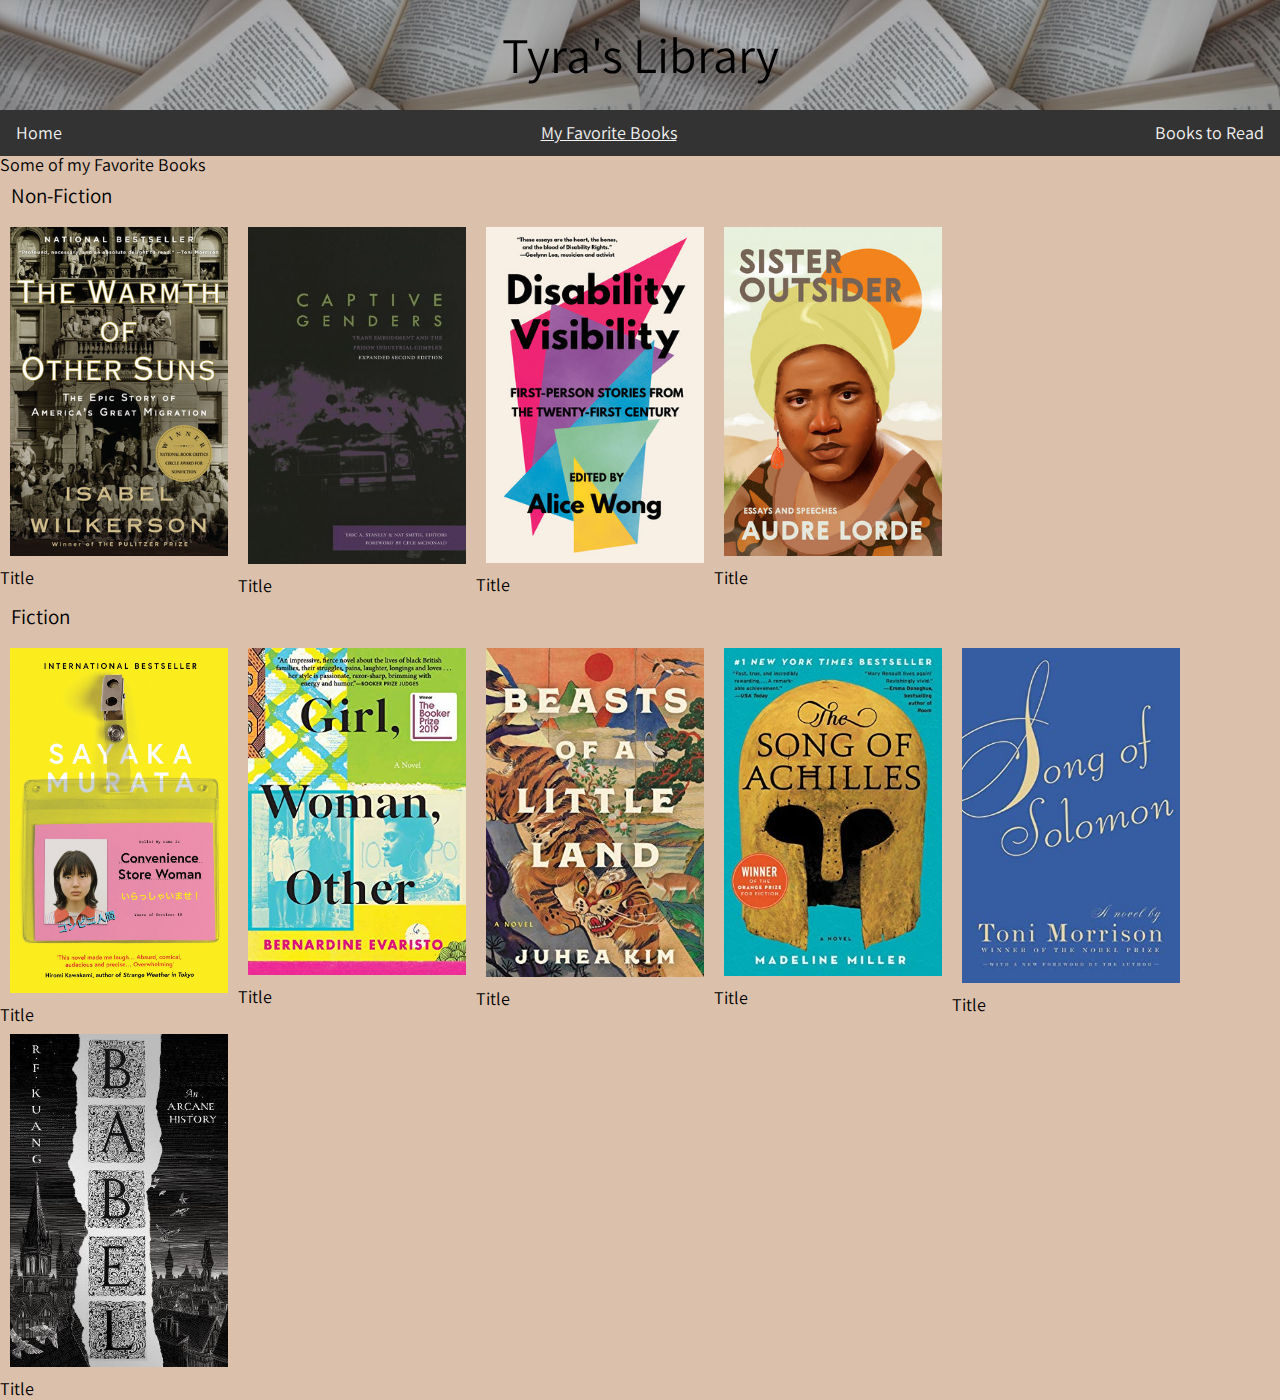
==== fave_books.html @ 15cc537c "Add files via upload" ====
<!DOCTYPE html>
<html lang="en">
<head>
    <meta charset="UTF-8">
    <meta http-equiv="X-UA-Compatible" content="IE=edge">
    <meta name="viewport" content="width=device-width, initial-scale=1.0">
    <link rel="icon" type="image/png" href="images/book_icon.png"/>
    <link rel="stylesheet" href="css/html5reset.css">
    <link href='https://fonts.googleapis.com/css?family=Assistant' rel='stylesheet'>
    <link rel="stylesheet" href="css/style.css">
    <title>Tyra Briscoe Final Project</title>
</head>

<body>
    <a class = "skip" href="#skip">Skip to Main Content</a>
    <div class="header">
        <h1>Tyra's Library</h1>
    </div>
    
    <div class="topnav">
        <a href="index.html">Home </a>
        <a href = "fave_books.html" class="active_page"> My Favorite Books </a>
        <a href = "to_be_read.html"> Books to Read </a>
    </div>

    <main class="books" id = "skip">
        <h1> Some of my Favorite Books</h1>
        <div class =  "flex_container">
            <h2>Non-Fiction</h2>
            <div class ="nonfiction flex_img">
                <img src="images/warmth_of_other_suns_cover.jpeg" alt="The Warmth of Other Suns: The Epic Story of America's Great Migration by Isabel Wilkerson"/>
                <div class="booktitle">
                    <p> Title</p>
                </div>
            </div>
            <div class ="nonfiction flex_img container">
                <img src="images/captive_genders_cover.jpeg" alt="Captive Genders Trans Embodiment and the Prison Industrial Complex"/>
                <div class="booktitle">
                    <p> Title</p>
                </div>
            </div>

            <div class = "nonfiction flex_img">
                <img src="images/disability_visibility_cover.jpeg" alt=" Disability Visibility First-Person Stories From the Twenty-First Century"/>
                <div class="booktitle">
                    <p>Title</p>
                </div>
            </div>

            <div class = "nonfiction flex_img"> 
                <img src="images/sister_outsider_cover.jpeg" alt="Sister Outsider Essays and Speeches"/>
                <div class="booktitle">
                    <p>Title</p>
                </div>
            </div>
            
            <h2> Fiction </h2>

            <div class = "fiction flex_img"> 
                <img src="images/conbini_woman_cover.jpeg" alt="Convenience Store Woman"/>
                <div class="booktitle">
                    <p>Title</p>
                </div>
            </div>
        
            <div class = "fiction flex_img"> 
                <img src="images/girl_woman_other_cover.jpeg" alt="Girl, Woman, Other"/>
                <div class="booktitle">
                    <p>Title</p>
                </div>
            </div>

            <div class = "fiction flex_img"> 
                <img src="images/beasts_cover.jpg" alt="Beasts of a Little Land"/>
                <div class="booktitle">
                    <p>Title</p>
                </div>
            </div>

            <div class = "fiction flex_img"> 
                <img src="images/song_of_achilles_cover.jpg" alt="The Song of Achilles"/>
                <div class="booktitle">
                    <p>Title</p>
                </div>
            </div>

            <div class = "fiction flex_img"> 
                <img src="images/song_of_solomon_cover.jpg" alt="Song of Solomon"/>
                <div class="booktitle">
                    <p>Title</p>
                </div>
            </div>

             <div class = "fiction flex_img"> 
                <img src="images/babel_cover.jpeg" alt="Babel: An Arcane History"/>
                <div class="booktitle">
                    <p>Title</p>
                </div>
            </div>
        </div>

    </main>





</body>
---- css/style.css ----
/* styling for all pages */
/* header */

header{
    display: flex;
    flex-direction: column;
    align-items: center;
}

.header {
    padding: 30px;
    text-align: center;
    background-image: url(../images/lightmodeheader.jpg);
  }

  .header h1 {
    font-size: 50px;
  }  
/* nav bar */
.topnav {
    display:flex;
    flex-direction: column;
    overflow: hidden;
    background-color: #333;
  }
.topnav a {
    display: block;
    color: #f2f2f2;
    text-align: center;
    padding: 14px 16px;
    text-decoration: none;
  }
  /* change nav bar color on hover */
.topnav a:hover {
    background-color: #ddd;
    color: black;
    text-decoration: underline;
  }

/* highlights current page -  i want to add a book emoji before the name of the page but idk how */
.topnav a.active_page:link, a.active_page:visited{
    /* content:'\1F4D6';  */
    text-decoration:underline;

}

body{
    background-color: #dbc1ac;
	font-family: 'Assistant';
    font-size: 18px;
}

body h2{
    font-size: 21px;
}
/* book bullet points */
ul{
    list-style: "\1F4D6";
    list-style-position: inside;
}


/* Footer */
/* .footer {
    padding: 20px;
    text-align: center;
    background-image: url(../images/lightmodeheader.jpg);
    margin-top: 20px;
  } */
  
/* skip to content */
a.skip{
background: white;
left: 0;
padding: 6px;
position: absolute;
top: -40px;
-webkit-transition: top 1s ease-out;
transition: top 1s ease-out;
z-index: 1;
}

a.skip:focus{
top:20px;
color: black;
text-decoration-style: solid;
}

*:focus{
border: 2px solid tan;
}


h2{
    width:100%;
    margin: auto;
    padding: 11px;
}


/* home page */

.home_container{
    display: flex;
    flex-flow: row wrap;
    justify-content: center; 
}
/* cards */
.card {
    background-color: #ece0d1;
    padding: 20px;
    margin-top: 20px;
    flex-basis: 100%;
  }

/* currently reading overlay */
.bookcontainer {
position: relative;
width: 50%;
}

.current_reads_img {
display: inline block;
width: 100%;
height: auto;
}

.overlay {
position: absolute;
top: 0;
bottom: 0;
left: 0;
right: 0;
height: 100%;
width: 100%;
opacity: 0;
transition: .5s ease;
background-color: #8d8079;
}

.bookcontainer:hover .overlay {
opacity: 1;
}

.booktext {
color: white;
font-size: 20px;
position: absolute;
top: 50%;
left: 50%;
transform: translate(-50%, -50%);
-ms-transform: translate(-50%, -50%);}

/* fave books - flex */
    
.flex_container{
    display: flex;
    flex-direction: row;
    flex-wrap:wrap;
    justify-items: center;
    align-content: center;
}

.flex_img img{
    margin: 10px;
    width: 218px;
    height: auto;
    flex-wrap: wrap;
    align-content: center;
}
     
/* grid- tbr page */
.gallery{ 
    display: grid;
    width: 90%;
    grid-template-columns: 90%;
    row-gap: 11px;
    padding-top: 11px;
    justify-content: space-evenly;
    align-items: center;
}

.gallery > div{
    /* width: 280px;
    height: 100px;
    background-color: #E5C19A; */
    border: 10px ridge #A15C3D;
}

.gallery > div > img{
    width: 85%;
    margin: auto;
    display: block;
}

.gallery > div > p{
    text-align: center;
}

/* media query tablet view */
@media screen and (min-width: 500px){
    .gallery {
        display: grid;
        grid-template-columns: 45% 45%;
    }

    nav{
        width: 100%;
    }
    .topnav{
        display: flex;
        flex-direction: row;
        justify-content: space-between;
    }

    .flex_image{
        flex-basis: 200px;
    }


    /* .flex_container img{
        display: flex;
        flex-wrap: wrap;
        flex-direction: row;
        justify-content: center; 
    } */
    /* .nonfiction {
        flex-basis: 200px;

    } */
}


/* media query larger screen view */

@media screen and (min-width: 750px){
    .gallery{
       grid-template-columns: 32% 32% 32%;
    }
    header {
        flex-flow: row;
        justify-content: space-between;
    }    

    .rightcolumn {   
        width: 100%;
        padding: 0;
      }
}
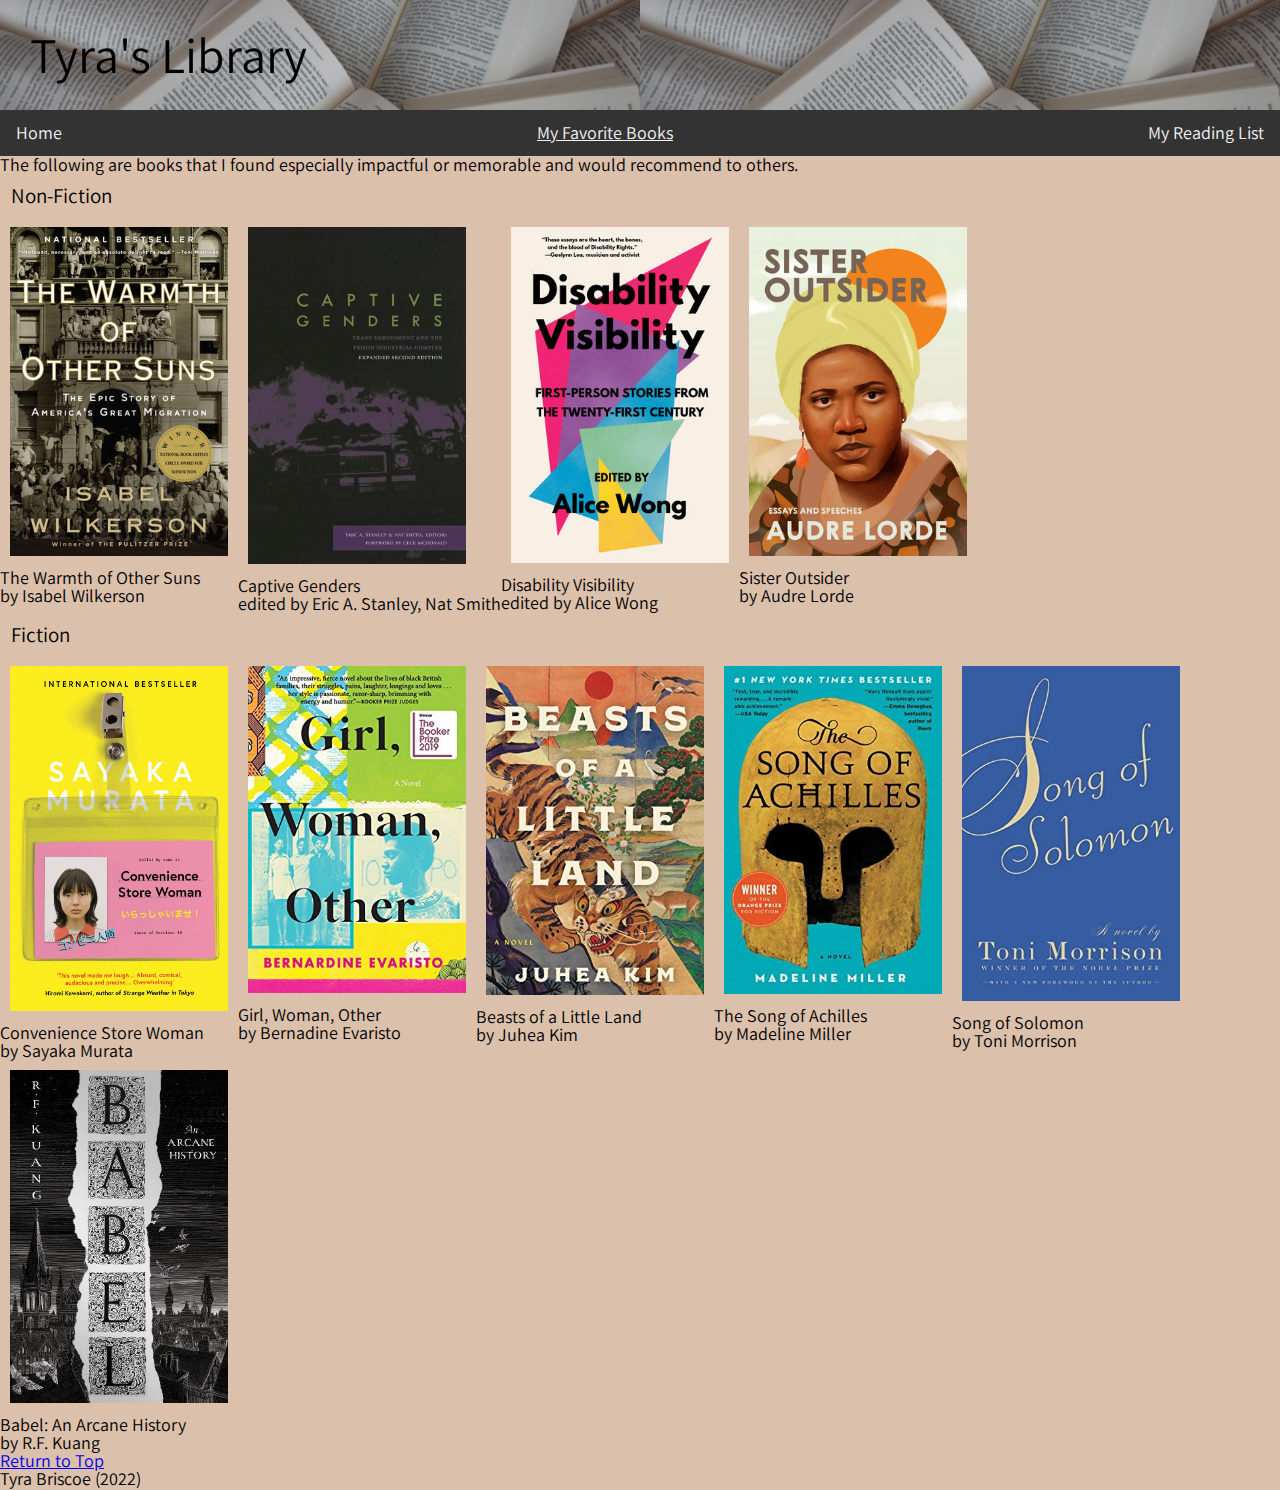
==== commit e0a84f2d: "Add files via upload" ====
--- a/fave_books.html
+++ b/fave_books.html
@@ -4,102 +4,121 @@
     <meta charset="UTF-8">
     <meta http-equiv="X-UA-Compatible" content="IE=edge">
     <meta name="viewport" content="width=device-width, initial-scale=1.0">
-    <link rel="icon" type="image/png" href="images/book_icon.png"/>
+    <link rel="icon" type="image/png" href="images/book_icon.png">
     <link rel="stylesheet" href="css/html5reset.css">
     <link href='https://fonts.googleapis.com/css?family=Assistant' rel='stylesheet'>
+    <link href='https://fonts.googleapis.com/css?family=Courier Prime' rel='stylesheet'>
     <link rel="stylesheet" href="css/style.css">
     <title>Tyra Briscoe Final Project</title>
 </head>
 
 <body>
     <a class = "skip" href="#skip">Skip to Main Content</a>
-    <div class="header">
-        <h1>Tyra's Library</h1>
-    </div>
+    <header class="header">
+        <h1 id = "typewriter">Tyra's Library</h1>
+    </header>
     
+    <nav>
     <div class="topnav">
         <a href="index.html">Home </a>
         <a href = "fave_books.html" class="active_page"> My Favorite Books </a>
-        <a href = "to_be_read.html"> Books to Read </a>
+        <a href = "to_be_read.html"> My Reading List </a>
     </div>
+    </nav>
 
     <main class="books" id = "skip">
-        <h1> Some of my Favorite Books</h1>
+        <p> The following are books that I found especially impactful or memorable and would recommend to others. </p>
         <div class =  "flex_container">
             <h2>Non-Fiction</h2>
             <div class ="nonfiction flex_img">
                 <img src="images/warmth_of_other_suns_cover.jpeg" alt="The Warmth of Other Suns: The Epic Story of America's Great Migration by Isabel Wilkerson"/>
                 <div class="booktitle">
-                    <p> Title</p>
+                    <p> The Warmth of Other Suns</p>
+                    <p>by Isabel Wilkerson</p>
                 </div>
             </div>
             <div class ="nonfiction flex_img container">
                 <img src="images/captive_genders_cover.jpeg" alt="Captive Genders Trans Embodiment and the Prison Industrial Complex"/>
                 <div class="booktitle">
-                    <p> Title</p>
+                    <p> Captive Genders</p>
+                    <p> edited by Eric A. Stanley, Nat Smith</p>
                 </div>
             </div>
 
             <div class = "nonfiction flex_img">
                 <img src="images/disability_visibility_cover.jpeg" alt=" Disability Visibility First-Person Stories From the Twenty-First Century"/>
                 <div class="booktitle">
-                    <p>Title</p>
+                    <p>Disability Visibility</p>
+                    <p>edited by Alice Wong</p>
                 </div>
             </div>
 
             <div class = "nonfiction flex_img"> 
                 <img src="images/sister_outsider_cover.jpeg" alt="Sister Outsider Essays and Speeches"/>
                 <div class="booktitle">
-                    <p>Title</p>
+                    <p>Sister Outsider</p>
+                    <p>by Audre Lorde</p>
                 </div>
             </div>
             
             <h2> Fiction </h2>
 
             <div class = "fiction flex_img"> 
-                <img src="images/conbini_woman_cover.jpeg" alt="Convenience Store Woman"/>
+                <img src="images/conbini_woman_cover.jpeg" alt="Convenience Store Woman">
                 <div class="booktitle">
-                    <p>Title</p>
+                    <p>Convenience Store Woman</p>
+                    <p>by Sayaka Murata</p>
                 </div>
             </div>
         
             <div class = "fiction flex_img"> 
                 <img src="images/girl_woman_other_cover.jpeg" alt="Girl, Woman, Other"/>
                 <div class="booktitle">
-                    <p>Title</p>
+                    <p>Girl, Woman, Other</p>
+                    <p>by Bernadine Evaristo</p>
                 </div>
             </div>
 
             <div class = "fiction flex_img"> 
                 <img src="images/beasts_cover.jpg" alt="Beasts of a Little Land"/>
                 <div class="booktitle">
-                    <p>Title</p>
+                    <p>Beasts of a Little Land</p>
+                    <p>by Juhea Kim</p>
                 </div>
             </div>
 
             <div class = "fiction flex_img"> 
                 <img src="images/song_of_achilles_cover.jpg" alt="The Song of Achilles"/>
                 <div class="booktitle">
-                    <p>Title</p>
+                    <p>The Song of Achilles</p>
+                    <p>by Madeline Miller</p>
                 </div>
             </div>
 
             <div class = "fiction flex_img"> 
                 <img src="images/song_of_solomon_cover.jpg" alt="Song of Solomon"/>
                 <div class="booktitle">
-                    <p>Title</p>
+                    <p>Song of Solomon</p>
+                    <p>by Toni Morrison</p>
                 </div>
             </div>
 
              <div class = "fiction flex_img"> 
                 <img src="images/babel_cover.jpeg" alt="Babel: An Arcane History"/>
                 <div class="booktitle">
-                    <p>Title</p>
+                    <p>Babel: An Arcane History</p>
+                    <p>by R.F. Kuang</p>
                 </div>
             </div>
         </div>
 
     </main>
+    <footer class="footer">
+        <p>
+            <a class="top" href="#skip">Return to Top</a>
+            <br>Tyra Briscoe (2022)
+        </p>
+    </footer>
 
 
 
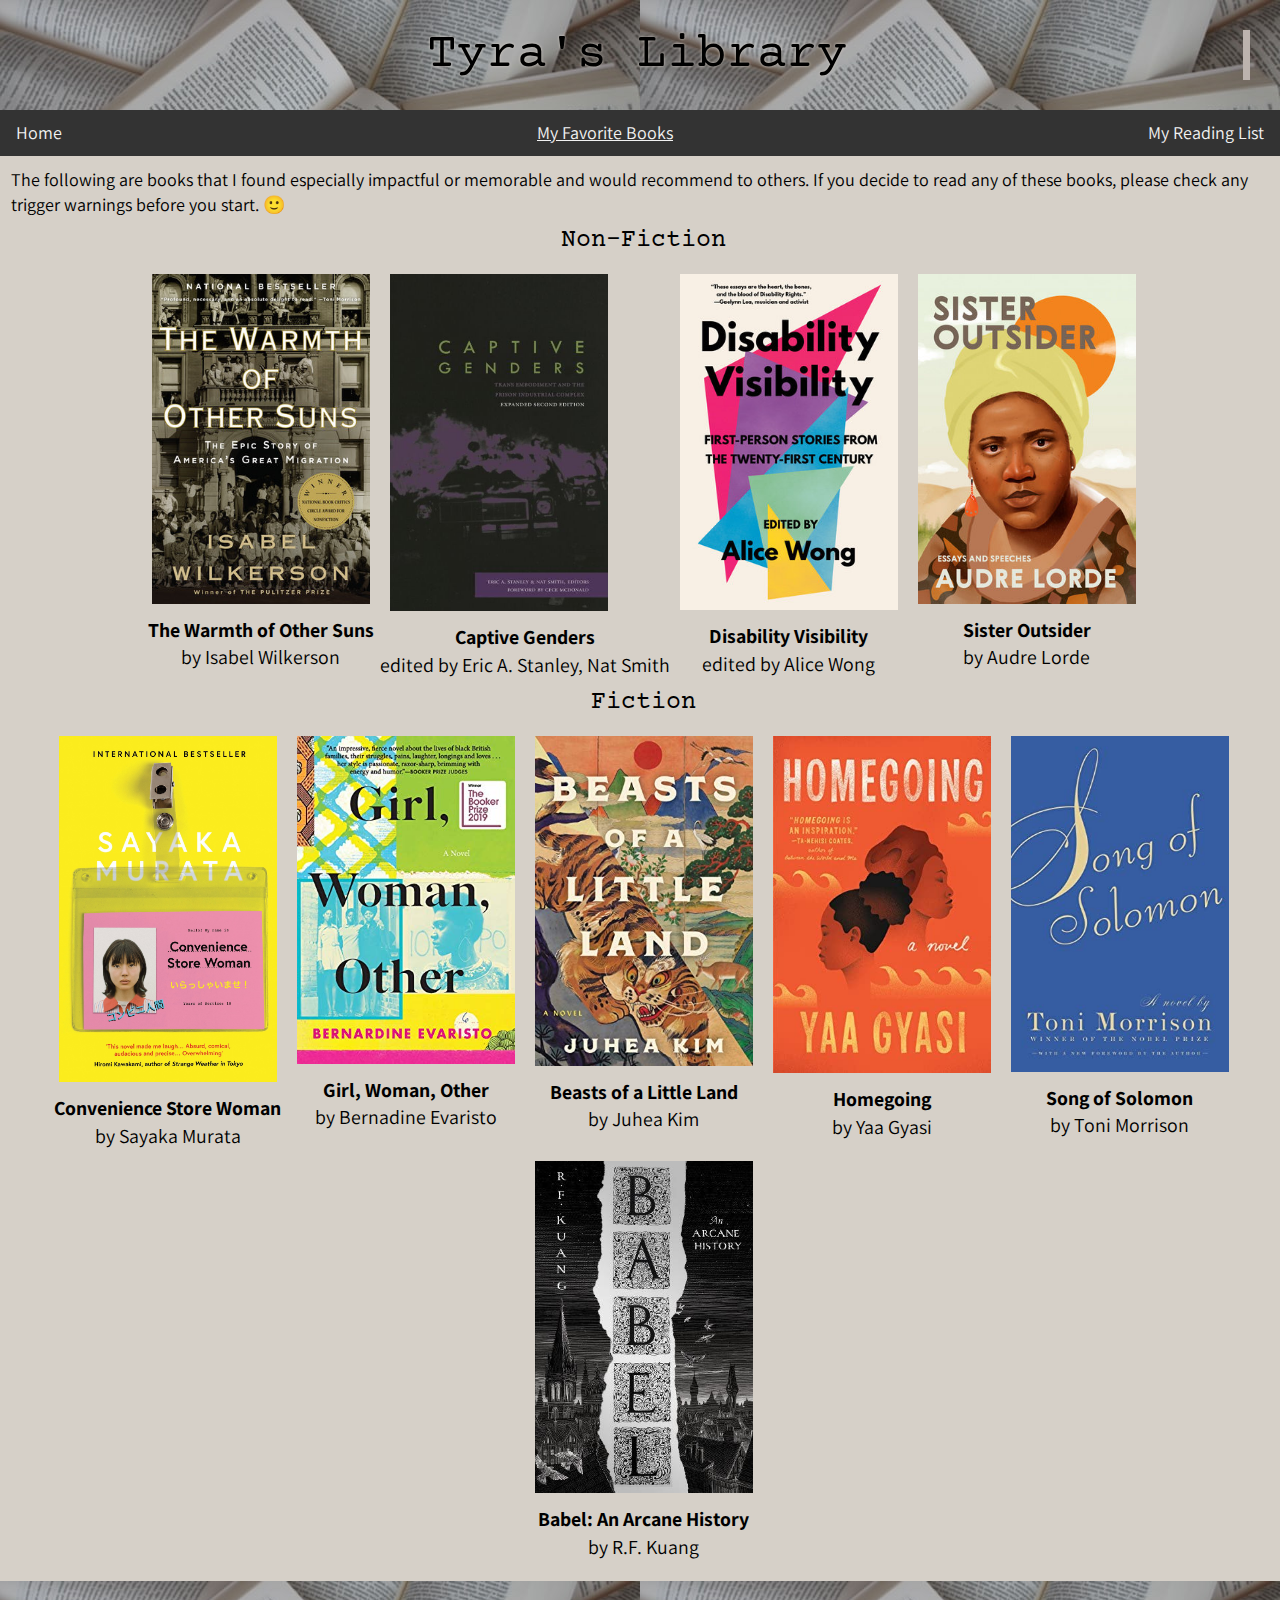
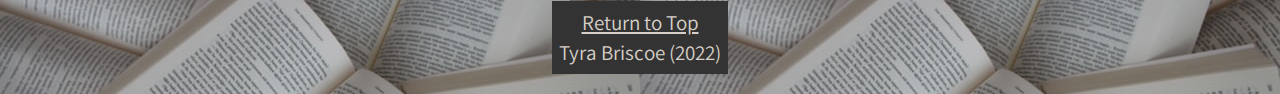
==== commit 9ebe199f: "Add files via upload" ====
--- a/fave_books.html
+++ b/fave_books.html
@@ -27,18 +27,22 @@
     </nav>
 
     <main class="books" id = "skip">
-        <p> The following are books that I found especially impactful or memorable and would recommend to others. </p>
+        <div class = "fave_intro">
+        <p> The following are books that I found especially impactful or memorable and would recommend to others. If you decide to read any of these books, please check any trigger warnings before you start.  </p>
+    </div>
         <div class =  "flex_container">
-            <h2>Non-Fiction</h2>
+            <h2>
+                <a href="" tabindex = "0"> Non-Fiction</a>
+            </h2>
             <div class ="nonfiction flex_img">
-                <img src="images/warmth_of_other_suns_cover.jpeg" alt="The Warmth of Other Suns: The Epic Story of America's Great Migration by Isabel Wilkerson"/>
+                <img src="images/warmth_of_other_suns_cover.jpeg" tabindex = "0" alt="The Warmth of Other Suns: The Epic Story of America's Great Migration by Isabel Wilkerson">
                 <div class="booktitle">
                     <p> The Warmth of Other Suns</p>
                     <p>by Isabel Wilkerson</p>
                 </div>
             </div>
             <div class ="nonfiction flex_img container">
-                <img src="images/captive_genders_cover.jpeg" alt="Captive Genders Trans Embodiment and the Prison Industrial Complex"/>
+                <img src="images/captive_genders_cover.jpeg" tabindex = "0" alt="Captive Genders Trans Embodiment and the Prison Industrial Complex">
                 <div class="booktitle">
                     <p> Captive Genders</p>
                     <p> edited by Eric A. Stanley, Nat Smith</p>
@@ -46,7 +50,7 @@
             </div>
 
             <div class = "nonfiction flex_img">
-                <img src="images/disability_visibility_cover.jpeg" alt=" Disability Visibility First-Person Stories From the Twenty-First Century"/>
+                <img src="images/disability_visibility_cover.jpeg" tabindex = "0" alt=" Disability Visibility First-Person Stories From the Twenty-First Century">
                 <div class="booktitle">
                     <p>Disability Visibility</p>
                     <p>edited by Alice Wong</p>
@@ -54,17 +58,19 @@
             </div>
 
             <div class = "nonfiction flex_img"> 
-                <img src="images/sister_outsider_cover.jpeg" alt="Sister Outsider Essays and Speeches"/>
+                <img src="images/sister_outsider_cover.jpeg" tabindex = "0" alt="Sister Outsider Essays and Speeches">
                 <div class="booktitle">
                     <p>Sister Outsider</p>
                     <p>by Audre Lorde</p>
                 </div>
             </div>
             
-            <h2> Fiction </h2>
+            <h2> 
+                <a href="" tabindex = "0">Fiction</a> 
+            </h2>
 
             <div class = "fiction flex_img"> 
-                <img src="images/conbini_woman_cover.jpeg" alt="Convenience Store Woman">
+                <img src="images/conbini_woman_cover.jpeg" tabindex = "0" alt="Convenience Store Woman">
                 <div class="booktitle">
                     <p>Convenience Store Woman</p>
                     <p>by Sayaka Murata</p>
@@ -72,7 +78,7 @@
             </div>
         
             <div class = "fiction flex_img"> 
-                <img src="images/girl_woman_other_cover.jpeg" alt="Girl, Woman, Other"/>
+                <img src="images/girl_woman_other_cover.jpeg" tabindex = "0" alt="Girl, Woman, Other">
                 <div class="booktitle">
                     <p>Girl, Woman, Other</p>
                     <p>by Bernadine Evaristo</p>
@@ -80,7 +86,7 @@
             </div>
 
             <div class = "fiction flex_img"> 
-                <img src="images/beasts_cover.jpg" alt="Beasts of a Little Land"/>
+                <img src="images/beasts_cover.jpg" tabindex = "0" alt="Beasts of a Little Land">
                 <div class="booktitle">
                     <p>Beasts of a Little Land</p>
                     <p>by Juhea Kim</p>
@@ -88,15 +94,15 @@
             </div>
 
             <div class = "fiction flex_img"> 
-                <img src="images/song_of_achilles_cover.jpg" alt="The Song of Achilles"/>
+                <img src="images/homegoing_cover.jpg" tabindex = "0" alt="Homegoing">
                 <div class="booktitle">
-                    <p>The Song of Achilles</p>
-                    <p>by Madeline Miller</p>
+                    <p>Homegoing</p>
+                    <p>by Yaa Gyasi</p>
                 </div>
             </div>
 
             <div class = "fiction flex_img"> 
-                <img src="images/song_of_solomon_cover.jpg" alt="Song of Solomon"/>
+                <img src="images/song_of_solomon_cover.jpg" tabindex = "0" alt="Song of Solomon">
                 <div class="booktitle">
                     <p>Song of Solomon</p>
                     <p>by Toni Morrison</p>
@@ -104,7 +110,7 @@
             </div>
 
              <div class = "fiction flex_img"> 
-                <img src="images/babel_cover.jpeg" alt="Babel: An Arcane History"/>
+                <img src="images/babel_cover.jpeg" tabindex = "0" alt="Babel: An Arcane History">
                 <div class="booktitle">
                     <p>Babel: An Arcane History</p>
                     <p>by R.F. Kuang</p>
--- a/css/style.css
+++ b/css/style.css
@@ -2,20 +2,46 @@
 /* header */
 
 header{
-    display: flex;
-    flex-direction: column;
-    align-items: center;
+    width: auto;
 }
 
 .header {
     padding: 30px;
     text-align: center;
     background-image: url(../images/lightmodeheader.jpg);
+    background-color: #cccccc;
+    background-repeat: repeat;
   }
 
   .header h1 {
+    font-family: 'Courier Prime', 'Courier New';
     font-size: 50px;
+    text-shadow: 0 0 3px #D6D0C8;
   }  
+
+#typewriter{
+    overflow: hidden;
+    border-right: .15em solid #BCB3AE; 
+    white-space: nowrap;
+    margin: 0 auto;
+    animation: 
+    typing 3.5s steps(40, end),
+    blink-caret .75s step-end 10s;
+}
+
+/* The typing effect */
+@keyframes typing {
+  from { width: 0 }
+  to { width: 100% }
+}
+
+/* The typewriter cursor effect */
+@keyframes blink-caret {
+  from, to { border-color: transparent }
+  50% { border-color: #D6D0C8; }
+}
+
+
 /* nav bar */
 .topnav {
     display:flex;
@@ -37,37 +63,73 @@
     text-decoration: underline;
   }
 
-/* highlights current page -  i want to add a book emoji before the name of the page but idk how */
+/* highlights current page */
 .topnav a.active_page:link, a.active_page:visited{
     /* content:'\1F4D6';  */
     text-decoration:underline;
-
 }
 
 body{
-    background-color: #dbc1ac;
-	font-family: 'Assistant';
+    width: 100%;
+    background-color: #D6D0C8;
+	font-family: 'Assistant', Verdana;
     font-size: 18px;
 }
 
 body h2{
+    font-size: 25px;
+    font-family: 'Courier Prime';
+    text-align: center;
+}
+
+h2 a{
+    text-decoration: none;
+    color: inherit;
+}
+body h3{
+    padding-bottom: 5px;
     font-size: 21px;
+}
+
+p, li{
+    line-height: 1.4;
 }
 /* book bullet points */
 ul{
     list-style: "\1F4D6";
-    list-style-position: inside;
-}
-
+    list-style-position: outside;
+}
+li{
+    padding-left: 4px;
+}
+
+figcaption, .booktitle{
+    font-size: 1.1em;
+}
 
 /* Footer */
-/* .footer {
+.footer {
     padding: 20px;
     text-align: center;
     background-image: url(../images/lightmodeheader.jpg);
     margin-top: 20px;
-  } */
+    font-size: 30px;
+    text-shadow: 0 0 3px #D6D0C8;
+  }
   
+  footer p{
+    display:inline-block;
+    padding: 5px;
+    font-size: 21px;
+    border: 2px solid #333;
+    background-color: #333;
+    color: #D6D0C8;
+    text-shadow: none;
+  }
+
+  footer p a{
+    color: #D6D0C8;
+  }
 /* skip to content */
 a.skip{
 background: white;
@@ -97,21 +159,33 @@
     padding: 11px;
 }
 
-
 /* home page */
 
 .home_container{
-    display: flex;
-    flex-flow: row wrap;
-    justify-content: center; 
-}
+    display: grid;
+    justify-content: center;
+    width: 90%;
+    margin: auto;
+    grid-template-columns: 1fr;
+    padding-top: 11px;
+    grid-column-gap: 20px;
+}
+
 /* cards */
 .card {
-    background-color: #ece0d1;
+    background-color: #ddd7ce;
     padding: 20px;
     margin-top: 20px;
     flex-basis: 100%;
   }
+  .home_container > .current_read > .bookcontainer{
+    padding: 11px;
+    width: 65%;
+    margin: auto;
+    display: block;
+    justify-content: space-around;
+}
+
 
 /* currently reading overlay */
 .bookcontainer {
@@ -144,19 +218,25 @@
 
 .booktext {
 color: white;
-font-size: 20px;
+font-family: 'Assistant';
+font-size: 2em;
 position: absolute;
-top: 50%;
+top: 45%;
 left: 50%;
 transform: translate(-50%, -50%);
 -ms-transform: translate(-50%, -50%);}
 
 /* fave books - flex */
+
+.books, .tbr p:first-child{
+    margin: 11px 4px 5px 11px;
+}
     
 .flex_container{
     display: flex;
     flex-direction: row;
     flex-wrap:wrap;
+    justify-content: center;
     justify-items: center;
     align-content: center;
 }
@@ -167,6 +247,20 @@
     height: auto;
     flex-wrap: wrap;
     align-content: center;
+}
+.flex_img> img:hover, .gallery > figure> img:hover{
+    border: solid 3px #8d8079;
+} 
+.booktitle > p{
+    text-align: center;
+}
+
+.booktitle::first-line{
+    font-weight: bolder;
+}
+
+.fave_intro > p::after{
+    content: "\1F642" ;
 }
      
 /* grid- tbr page */
@@ -180,23 +274,46 @@
     align-items: center;
 }
 
-.gallery > div{
-    /* width: 280px;
-    height: 100px;
-    background-color: #E5C19A; */
-    border: 10px ridge #A15C3D;
-}
-
-.gallery > div > img{
+
+.gallery > figure > img{
     width: 85%;
     margin: auto;
     display: block;
 }
 
-.gallery > div > p{
-    text-align: center;
-}
-
+.gallery > figure > figcaption{
+    text-align: center;
+}
+
+.controls{
+    display: flex;
+    flex-direction: row;
+    flex-wrap:wrap;
+    justify-content: center;
+}
+
+.controls > button {
+    -webkit-border-radius: 4;
+    -moz-border-radius: 4;
+    border-radius: 4px;
+    color: #3a2d28;
+    background: #BCB3AE;
+    padding: 5px 10px 5px 10px;
+    font-family: 'Assistant';
+    text-decoration: none;
+  }
+  
+  .controls > button:hover {
+    background: #d1c7bd;
+    text-decoration: none;
+  }
+
+@media (prefers-reduced-motion) {
+    #typewriter{
+        animation-name: dissolve;
+        border: none;
+    }
+}
 /* media query tablet view */
 @media screen and (min-width: 500px){
     .gallery {
@@ -217,17 +334,18 @@
         flex-basis: 200px;
     }
 
-
-    /* .flex_container img{
-        display: flex;
-        flex-wrap: wrap;
-        flex-direction: row;
-        justify-content: center; 
-    } */
-    /* .nonfiction {
-        flex-basis: 200px;
-
-    } */
+    .booktext {
+        font-family: 'Assistant';
+        color: white;
+        font-family: 'Assistant';
+        font-size: 2em;
+    }
+    
+    .home_container > .bookcontainer{
+        width: 85%;
+        margin: auto;
+        display: inline block;
+    }
 }
 
 
@@ -236,14 +354,31 @@
 @media screen and (min-width: 750px){
     .gallery{
        grid-template-columns: 32% 32% 32%;
+    }
+
+    .home_container{
+        width: 100%;
+        grid-template-columns: 60% 30%;
+        grid-column-gap: 20px;
+    }
+    .booktext {
+        font-size: 1.3em;
+    }
+
+    .card{
+        text-align: center;
+        padding: 20px;
+    }
+    .whyread{
+        grid-column: 1 / span 1;
+    }
+    .current_read{
+        grid-column: 2;
+        grid-row: 1;
     }
     header {
         flex-flow: row;
         justify-content: space-between;
     }    
-
-    .rightcolumn {   
-        width: 100%;
-        padding: 0;
-      }
-}
+    
+}